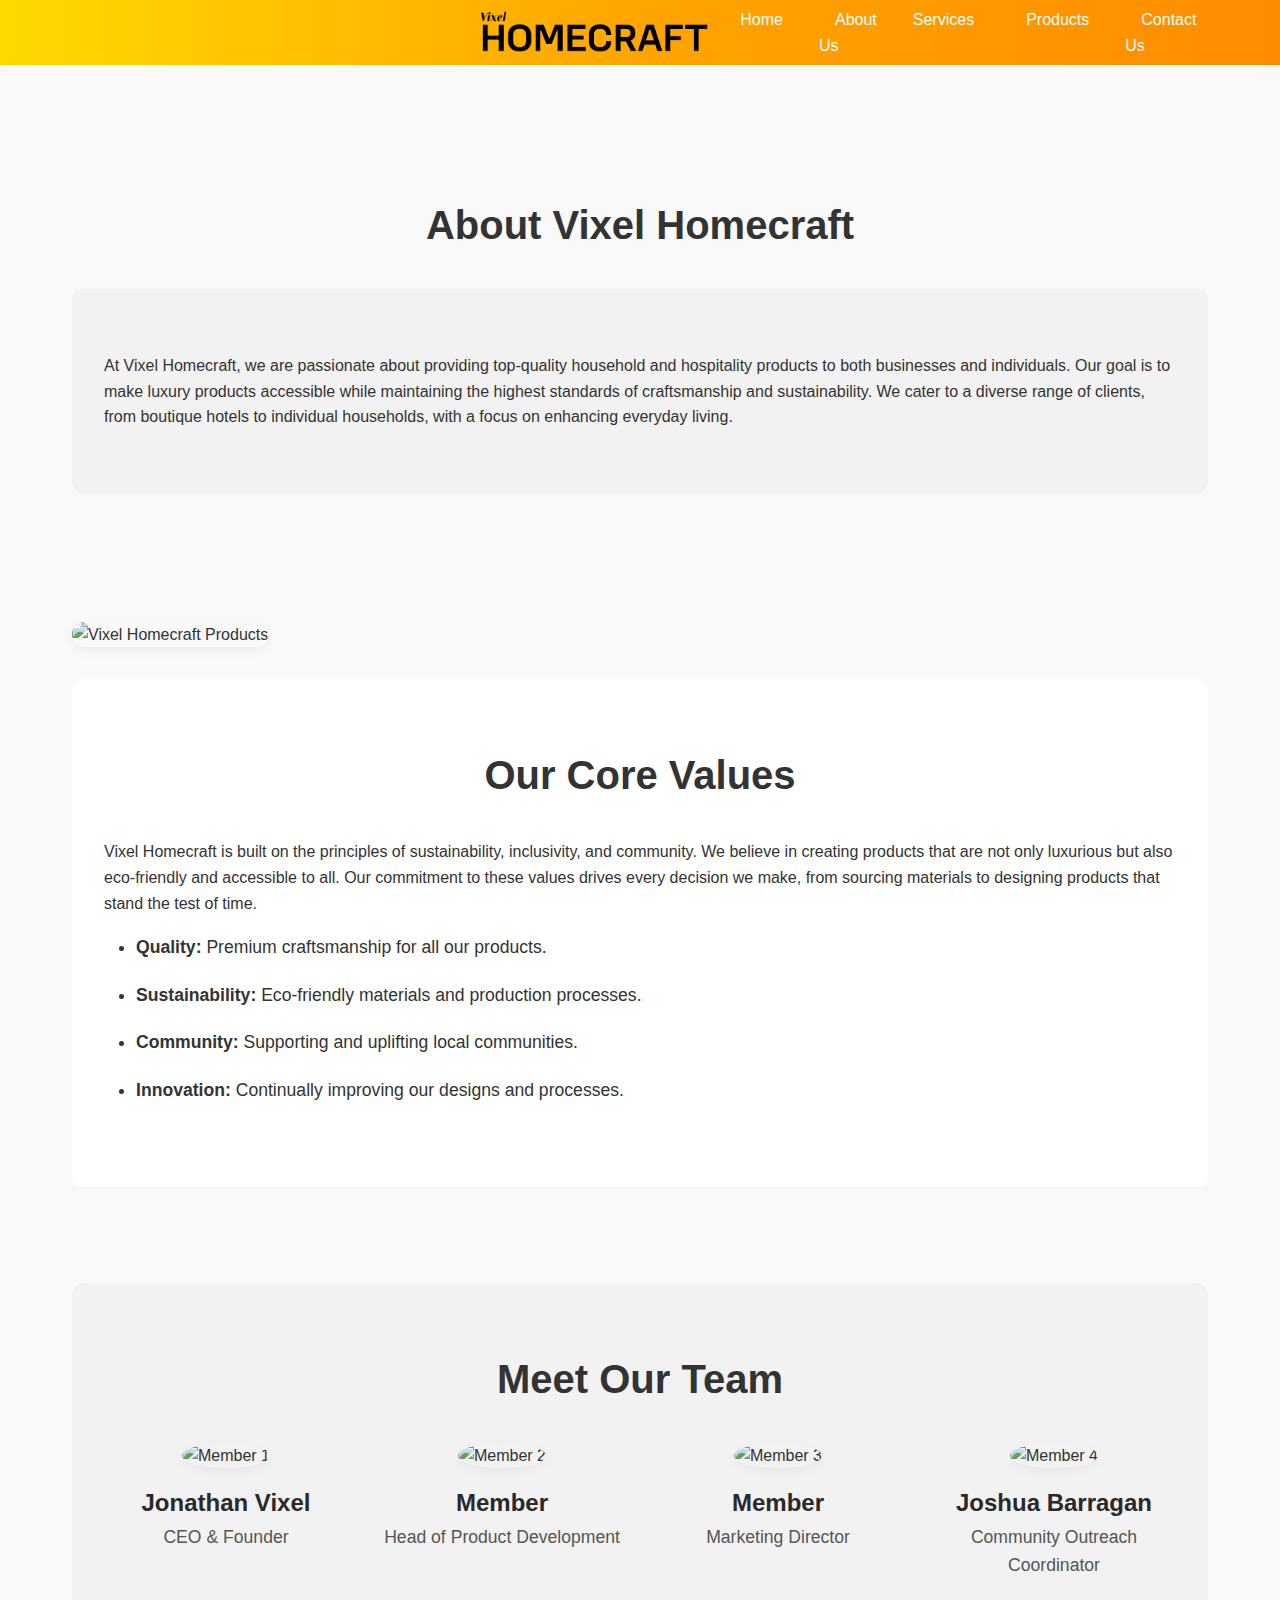
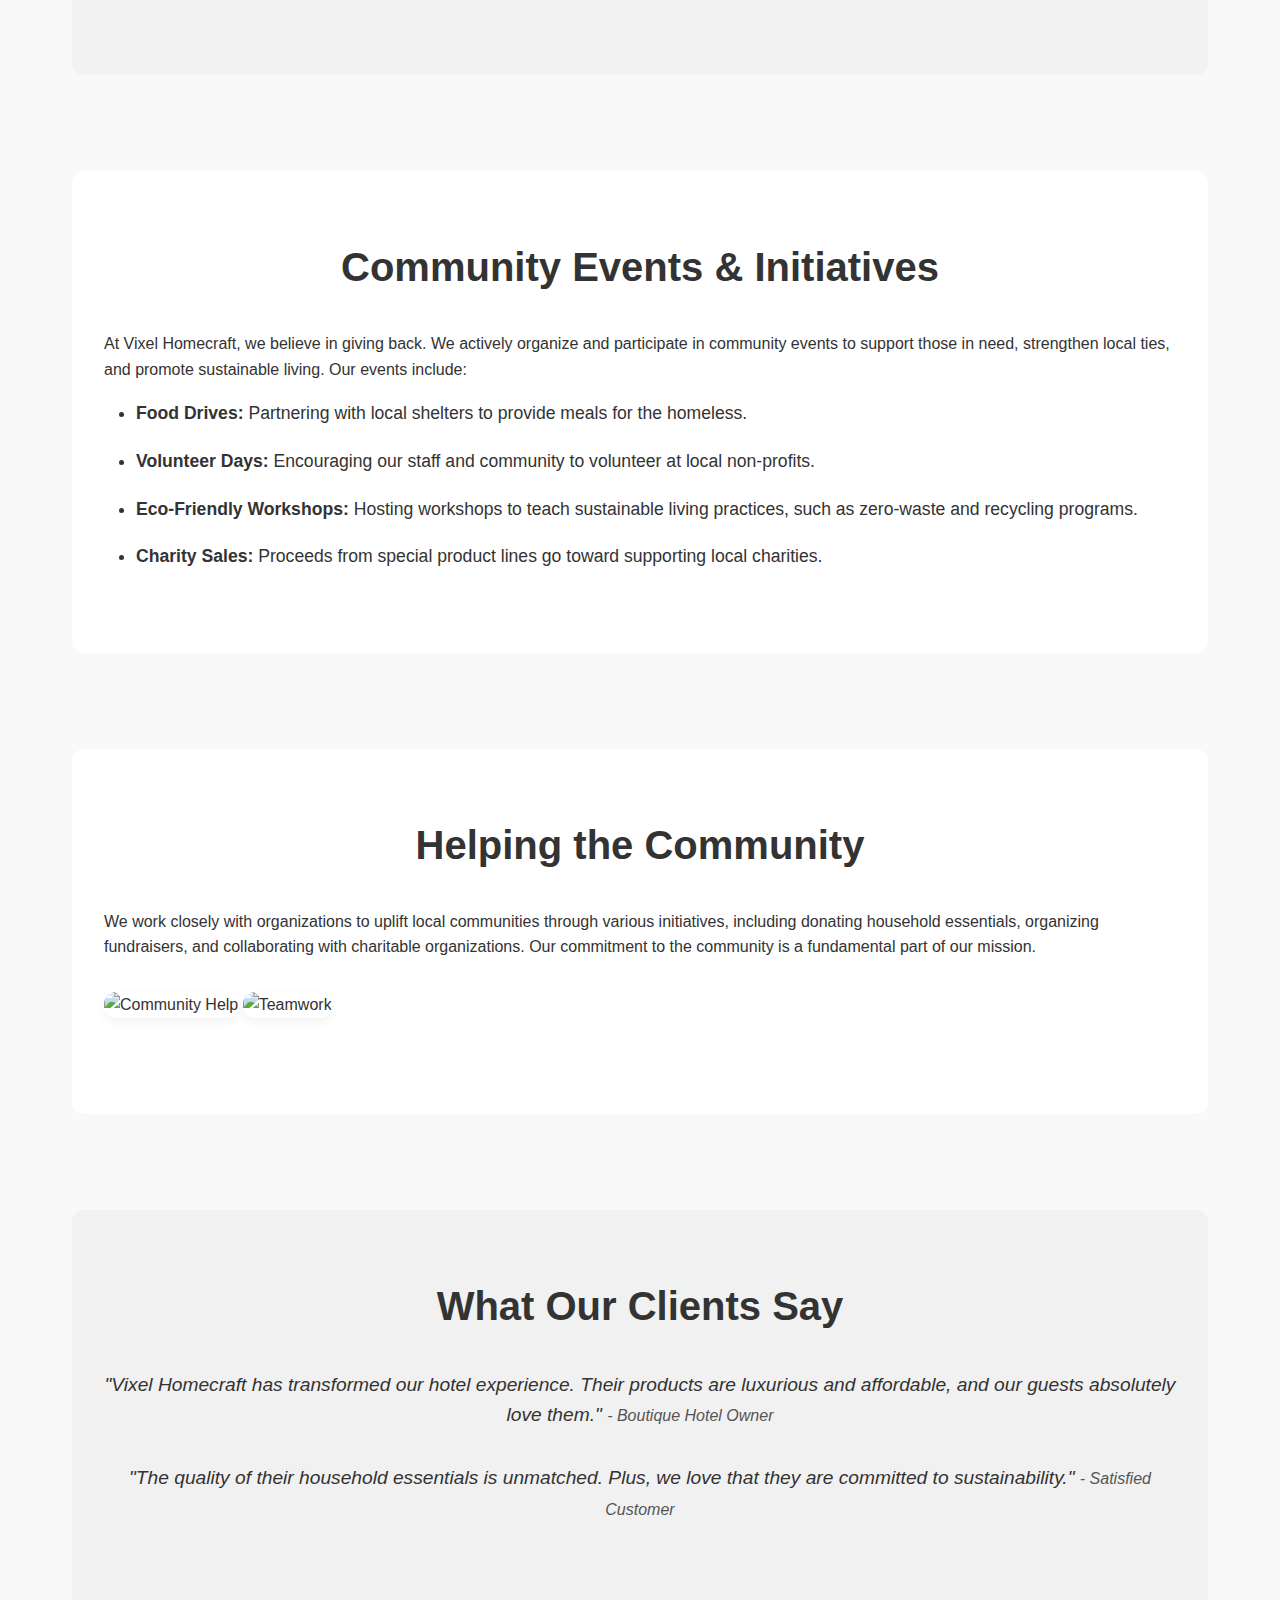
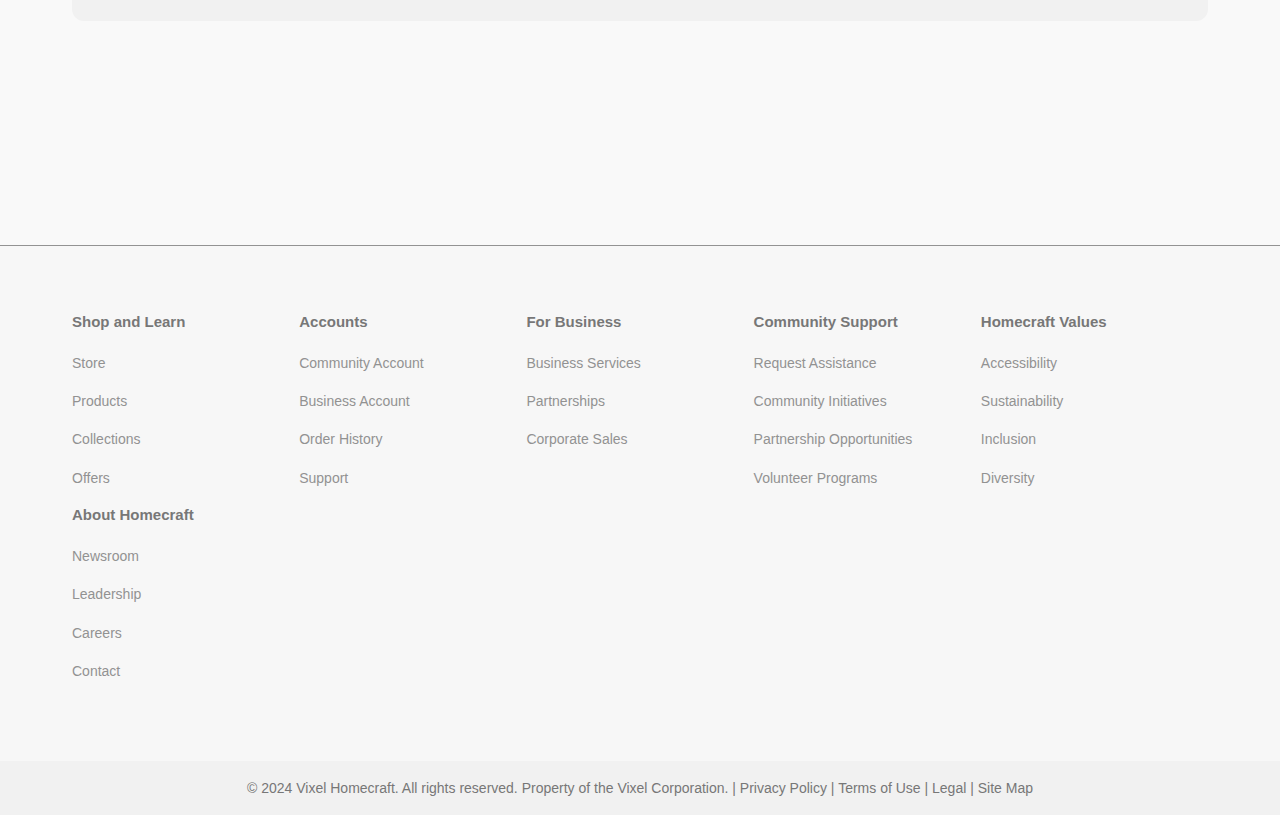
==== about.html @ 106a4007 "Add files via upload" ====
<!DOCTYPE html>
<html lang="en">
<head>
    <meta charset="UTF-8">
    <meta name="viewport" content="width=device-width, initial-scale=1.0">
    <meta http-equiv="X-UA-Compatible" content="ie=edge">
    <title>Vixel Homecraft - About Homecraft</title>
    
    <!-- Favicon -->
    <link rel="icon" href="HClogo1.png" type="image/png">
    
    <link rel="stylesheet" href="about.css">
    <script defer src="script.js"></script>
</head>
<body>
  <!-- Header Section -->
  <header>
    <div class="logo-container">
        <a href="index.html">
            <img src="VixelHovercraftlogo.png" alt="Vixel Homecraft Logo" class="logo">
          </a>
      <h1></h1>
    </div>
    <nav>
      <div class="menu-icon" id="menu-icon">
        <div class="bar"></div>
        <div class="bar"></div>
        <div class="bar"></div>
      </div>
      <ul class="nav-links" id="nav-links">
        <li><a href="index.html">Home</a></li>
        <li><a href="about.html">About Us</a></li>
        <li><a href="#services">Services</a></li>
        <li><a href="#products">Products</a></li>
        <li><a href="contact.html">Contact Us</a></li>
      </ul>
    </nav>
  </header>

 <!-- About Us Section -->
<section id="about-us" class="about-section">
    <div class="container">
        <h1>About Vixel Homecraft</h1>
        
        <!-- Purpose Section -->
        <div class="purpose-section">
            <p>At Vixel Homecraft, we are passionate about providing top-quality household and hospitality products to both businesses and individuals. Our goal is to make luxury products accessible while maintaining the highest standards of craftsmanship and sustainability. We cater to a diverse range of clients, from boutique hotels to individual households, with a focus on enhancing everyday living.</p>
        </div>

        <!-- Image Section -->
        <div class="image-section">
            <img src="purpose-image.png" alt="Vixel Homecraft Products" class="about-image">
        </div>

        <!-- Company Values Section -->
        <div class="values-section">
            <h2>Our Core Values</h2>
            <p>Vixel Homecraft is built on the principles of sustainability, inclusivity, and community. We believe in creating products that are not only luxurious but also eco-friendly and accessible to all. Our commitment to these values drives every decision we make, from sourcing materials to designing products that stand the test of time.</p>
            <ul class="core-values-list">
                <li><strong>Quality:</strong> Premium craftsmanship for all our products.</li>
                <li><strong>Sustainability:</strong> Eco-friendly materials and production processes.</li>
                <li><strong>Community:</strong> Supporting and uplifting local communities.</li>
                <li><strong>Innovation:</strong> Continually improving our designs and processes.</li>
            </ul>
        </div>

        <!-- Team Members Section -->
        <div class="team-section">
            <h2>Meet Our Team</h2>
            <div class="team-members">
                <div class="member">
                    <img src="member1.png" alt="Member 1" class="team-image">
                    <h3>Jonathan Vixel</h3>
                    <p>CEO & Founder</p>
                </div>
                <div class="member">
                    <img src="member2.png" alt="Member 2" class="team-image">
                    <h3>Member</h3>
                    <p>Head of Product Development</p>
                </div>
                <div class="member">
                    <img src="member3.png" alt="Member 3" class="team-image">
                    <h3>Member</h3>
                    <p>Marketing Director</p>
                </div>
                <div class="member">
                    <img src="member4.png" alt="Member 4" class="team-image">
                    <h3>Joshua Barragan</h3>
                    <p>Community Outreach Coordinator</p>
                </div>
            </div>
        </div>

        <!-- Community Events Section -->
        <div class="community-events-section">
            <h2>Community Events & Initiatives</h2>
            <p>At Vixel Homecraft, we believe in giving back. We actively organize and participate in community events to support those in need, strengthen local ties, and promote sustainable living. Our events include:</p>
            <ul class="events-list">
                <li><strong>Food Drives:</strong> Partnering with local shelters to provide meals for the homeless.</li>
                <li><strong>Volunteer Days:</strong> Encouraging our staff and community to volunteer at local non-profits.</li>
                <li><strong>Eco-Friendly Workshops:</strong> Hosting workshops to teach sustainable living practices, such as zero-waste and recycling programs.</li>
                <li><strong>Charity Sales:</strong> Proceeds from special product lines go toward supporting local charities.</li>
            </ul>
        </div>

        <!-- Helping the Community Section -->
        <div class="community-section">
            <h2>Helping the Community</h2>
            <p>We work closely with organizations to uplift local communities through various initiatives, including donating household essentials, organizing fundraisers, and collaborating with charitable organizations. Our commitment to the community is a fundamental part of our mission.</p>
            
            <!-- Community Images within the section -->
            <div class="community-images">
                <img src="community-help.png" alt="Community Help" class="community-image">
                <img src="teamwork.png" alt="Teamwork" class="community-image">
            </div>
        </div>

        <!-- Testimonials Section -->
        <div class="testimonials-section">
            <h2>What Our Clients Say</h2>
            <blockquote class="testimonial">
                "Vixel Homecraft has transformed our hotel experience. Their products are luxurious and affordable, and our guests absolutely love them."
                <cite>- Boutique Hotel Owner</cite>
            </blockquote>
            <blockquote class="testimonial">
                "The quality of their household essentials is unmatched. Plus, we love that they are committed to sustainability."
                <cite>- Satisfied Customer</cite>
            </blockquote>
        </div>
    </div>
</section>

<!-- Footer Section -->
<section class="footer-top">
  <div class="container">
      <div class="footer-top-content">
          <div class="footer-column">
              <h3>Shop and Learn</h3>
              <ul>
                  <li><a href="#">Store</a></li>
                  <li><a href="#">Products</a></li>
                  <li><a href="#">Collections</a></li>
                  <li><a href="#">Offers</a></li>
              </ul>
          </div>
          <div class="footer-column">
              <h3>Accounts</h3>
              <ul>
                  <li><a href="#">Community Account</a></li>
                  <li><a href="#">Business Account</a></li>
                  <li><a href="#">Order History</a></li>
                  <li><a href="#">Support</a></li>
              </ul>
          </div>
          <div class="footer-column">
              <h3>For Business</h3>
              <ul>
                  <li><a href="#">Business Services</a></li>
                  <li><a href="#">Partnerships</a></li>
                  <li><a href="#">Corporate Sales</a></li>
              </ul>
          </div>
          <div class="footer-column">
            <h3>Community Support</h3>
            <ul>
                <li><a href="#">Request Assistance</a></li>
                <li><a href="#">Community Initiatives</a></li>
                <li><a href="#">Partnership Opportunities</a></li>
                <li><a href="#">Volunteer Programs</a></li>
            </ul>
          </div>
          <div class="footer-column">
              <h3>Homecraft Values</h3>
              <ul>
                  <li><a href="#">Accessibility</a></li>
                  <li><a href="#">Sustainability</a></li>
                  <li><a href="#">Inclusion</a></li>
                  <li><a href="#">Diversity</a></li>
              </ul>
          </div>
          <div class="footer-column">
              <h3>About Homecraft</h3>
              <ul>
                  <li><a href="#">Newsroom</a></li>
                  <li><a href="#">Leadership</a></li>
                  <li><a href="#">Careers</a></li>
                  <li><a href="contact.html">Contact</a></li>
              </ul>
          </div>
      </div>
  </div>
</section>

<footer>
  <div class="footer-content">
      <p>&copy; 2024 Vixel Homecraft. All rights reserved. Property of the <a href="https://vixelcorplabs.com/" target="_blank" class="no-style">Vixel Corporation</a>. <span class="separator"> | </span> <a href="/Privacy">Privacy Policy</a><span class="separator"> | </span> <a href="/Terms">Terms of Use</a><span class="separator"> | </span> <a href="legal.html">Legal</a><span class="separator"> | </span> <a href="sitemap.html">Site Map</a></p>
  </div>
</footer>
</body>
</html>
---- about.css ----
/* Reset */
* {
    margin: 0;
    padding: 0;
    box-sizing: border-box;
}

body {
    font-family: 'Arial', sans-serif;
    background-color: #f8f9fa;
    color: #333;
    line-height: 1.6;
}

.container {
    max-width: 1200px;
    margin: 0 auto;
    padding: 2rem;
}

/* About Us Section */
.about-section {
    padding: 6rem 0;
    background-color: #f9f9f9;
    text-align: left;
}

/* Section Headings */
.about-section h1, .about-section h2 {
    font-size: 2.5rem;
    color: #333;
    margin-bottom: 2rem;
    text-align: center;
}

/* Spacing between sections */
.purpose-section, .values-section, .team-section, .community-events-section, .community-section, .testimonials-section {
    margin-bottom: 6rem;
    padding: 4rem 0;
}

/* Section Backgrounds for Visual Separation */
.purpose-section {
    background-color: #f2f2f2;
    padding: 4rem 2rem;
    border-radius: 12px;
}

.values-section, .community-events-section {
    background-color: #ffffff;
    padding: 4rem 2rem;
    border-radius: 12px;
}

.team-section {
    background-color: #f2f2f2;
    padding: 4rem 2rem;
    border-radius: 12px;
}

.community-section {
    background-color: #ffffff;
    padding: 4rem 2rem;
    border-radius: 12px;
}

.testimonials-section {
    background-color: #f2f2f2;
    padding: 4rem 2rem;
    border-radius: 12px;
}

/* Image Section */
.about-image, .community-image {
    max-width: 100%;
    border-radius: 12px;
    box-shadow: 0 4px 10px rgba(151, 151, 151, 0.1);
    margin: 2rem 0;
}

.core-values-list, .events-list {
    list-style-type: disc;
    padding-left: 2rem;
    font-size: 1.1rem;
    line-height: 1.8;
    margin-top: 1rem;
}

.core-values-list li, .events-list li {
    margin-bottom: 1rem;
}

/* Team Section */
.team-section {
    text-align: center;
}

.team-members {
    display: flex;
    justify-content: space-between;
    gap: 2rem;
    flex-wrap: wrap;
}

.member {
    flex: 1 1 200px;
    margin-bottom: 2rem;
}

.team-image {
    max-width: 100%;
    border-radius: 50%;
    box-shadow: 0 4px 10px rgba(151, 151, 151, 0.1);
    margin-bottom: 1rem;
}

.member h3 {
    font-size: 1.5rem;
    color: #292929;
}

.member p {
    font-size: 1.1rem;
    color: #555;
}

/* Testimonials Section */
.testimonials-section {
    text-align: center;
    background-color: #f1f1f1;
    padding: 4rem 2rem;
    border-radius: 12px;
}

.testimonial {
    font-size: 1.2rem;
    font-style: italic;
    margin-bottom: 2rem;
}

.testimonial cite {
    font-size: 1rem;
    color: #555;
}

/* Additional Images Section */
.additional-images {
    display: flex;
    justify-content: space-around;
    gap: 2rem;
    margin-top: 2rem;
}

.community-image {
    max-width: 45%;
    border-radius: 12px;
    box-shadow: 0 4px 10px rgba(151, 151, 151, 0.1);
}

/* Responsive Design */
@media screen and (max-width: 1024px) {
    .team-members, .additional-images {
        flex-direction: column;
        align-items: center;
    }

    .community-image {
        max-width: 100%;
    }
}

/* Increase spacing between sections for small screens */
@media screen and (max-width: 768px) {
    .purpose-section, .values-section, .team-section, .community-events-section, .community-section, .testimonials-section {
        margin-bottom: 5rem;
        padding: 3rem 1rem;
    }
}

/* Footer Top Section */
.footer-top {
    background-color: #f7f7f7;
    padding: 2rem 0;
    border-top: 0.9px solid #939393;
    color: #333;
}
  
.footer-top .container {
    display: flex;
    justify-content: space-between;
    flex-wrap: wrap;
    gap: 3rem;
}
  
.footer-top-content {
    display: flex;
    justify-content: space-between;
    width: 100%;
    flex-wrap: wrap;
}
  
.footer-column {
    flex: 1;
    min-width: 200px;
}
  
.footer-column h3 {
    font-size: 15px;
    margin-bottom: 1rem;
    color: #777777;
    font-weight: bold;
}
  
.footer-column ul {
    list-style: none;
    padding: 0;
}
  
.footer-column ul li {
    margin-bottom: 0.8rem;
}
  
.footer-column ul li a {
    font-size: 14px;
    color: #929292;
    text-decoration: none;
    transition: color 0.3s ease;
}
  
.footer-column ul li a:hover {
    color: #4d4d4d;
    text-decoration: underline;
}
  
/* Footer */
footer {
    background-color: #f1f1f1;
    color: #777777;
    text-align: center;
    padding: 1.0rem;
    font-size: 14px;
}
  
footer a {
    text-decoration: none;
    color: #777777;
}
  
footer a:hover {
    text-decoration: underline;
}
  
footer .separator {
    color: #777777;
}

/* Responsive Design */
@media screen and (max-width: 1024px) {
    .sitemap-categories {
        grid-template-columns: repeat(2, 1fr);
        gap: 2rem;
    }
}

@media screen and (max-width: 768px) {
    .sitemap-categories {
        grid-template-columns: 1fr;
        gap: 2rem;
    }
}

/* Header */
header {
    background: linear-gradient(90deg, #ffd900, #ffa500, #ff8c00);
    color: white;
    display: flex;
    justify-content: space-between;
    align-items: center;
    padding: 0.5rem 30rem;
    position: sticky;
    top: 0;
    z-index: 1000;
    height: 65px;
}

.logo-container {
    display: flex;
    align-items: center;
}

.logo {
    margin-top: 14px;
    height: 50px;
    margin-right: 1rem;
}

nav ul {
    list-style: none;
    display: flex;
    gap: 20px;
}

nav ul li a {
    color: white;
    text-decoration: none;
    font-size: 1rem;
    padding: 8px 16px;
}

.menu-icon {
    display: none;
    flex-direction: column;
    cursor: pointer;
}

.menu-icon .bar {
    width: 25px;
    height: 3px;
    background-color: white;
    margin: 4px;
}

/* Responsive Header */
@media screen and (max-width: 1200px) {
    header {
        padding: 0.5rem 10rem;
    }
}

@media screen and (max-width: 768px) {
    header {
        padding: 0.5rem 2rem;
    }

    nav ul {
        display: none;
        flex-direction: column;
        background: linear-gradient(90deg, #ffd900f6, #ffa600fa, #ff8c00f4);
        position: absolute;
        top: 80px;
        left: 0;
        width: 100%;
    }

    nav ul.show {
        display: flex;
    }

    .menu-icon {
        display: flex;
    }
}
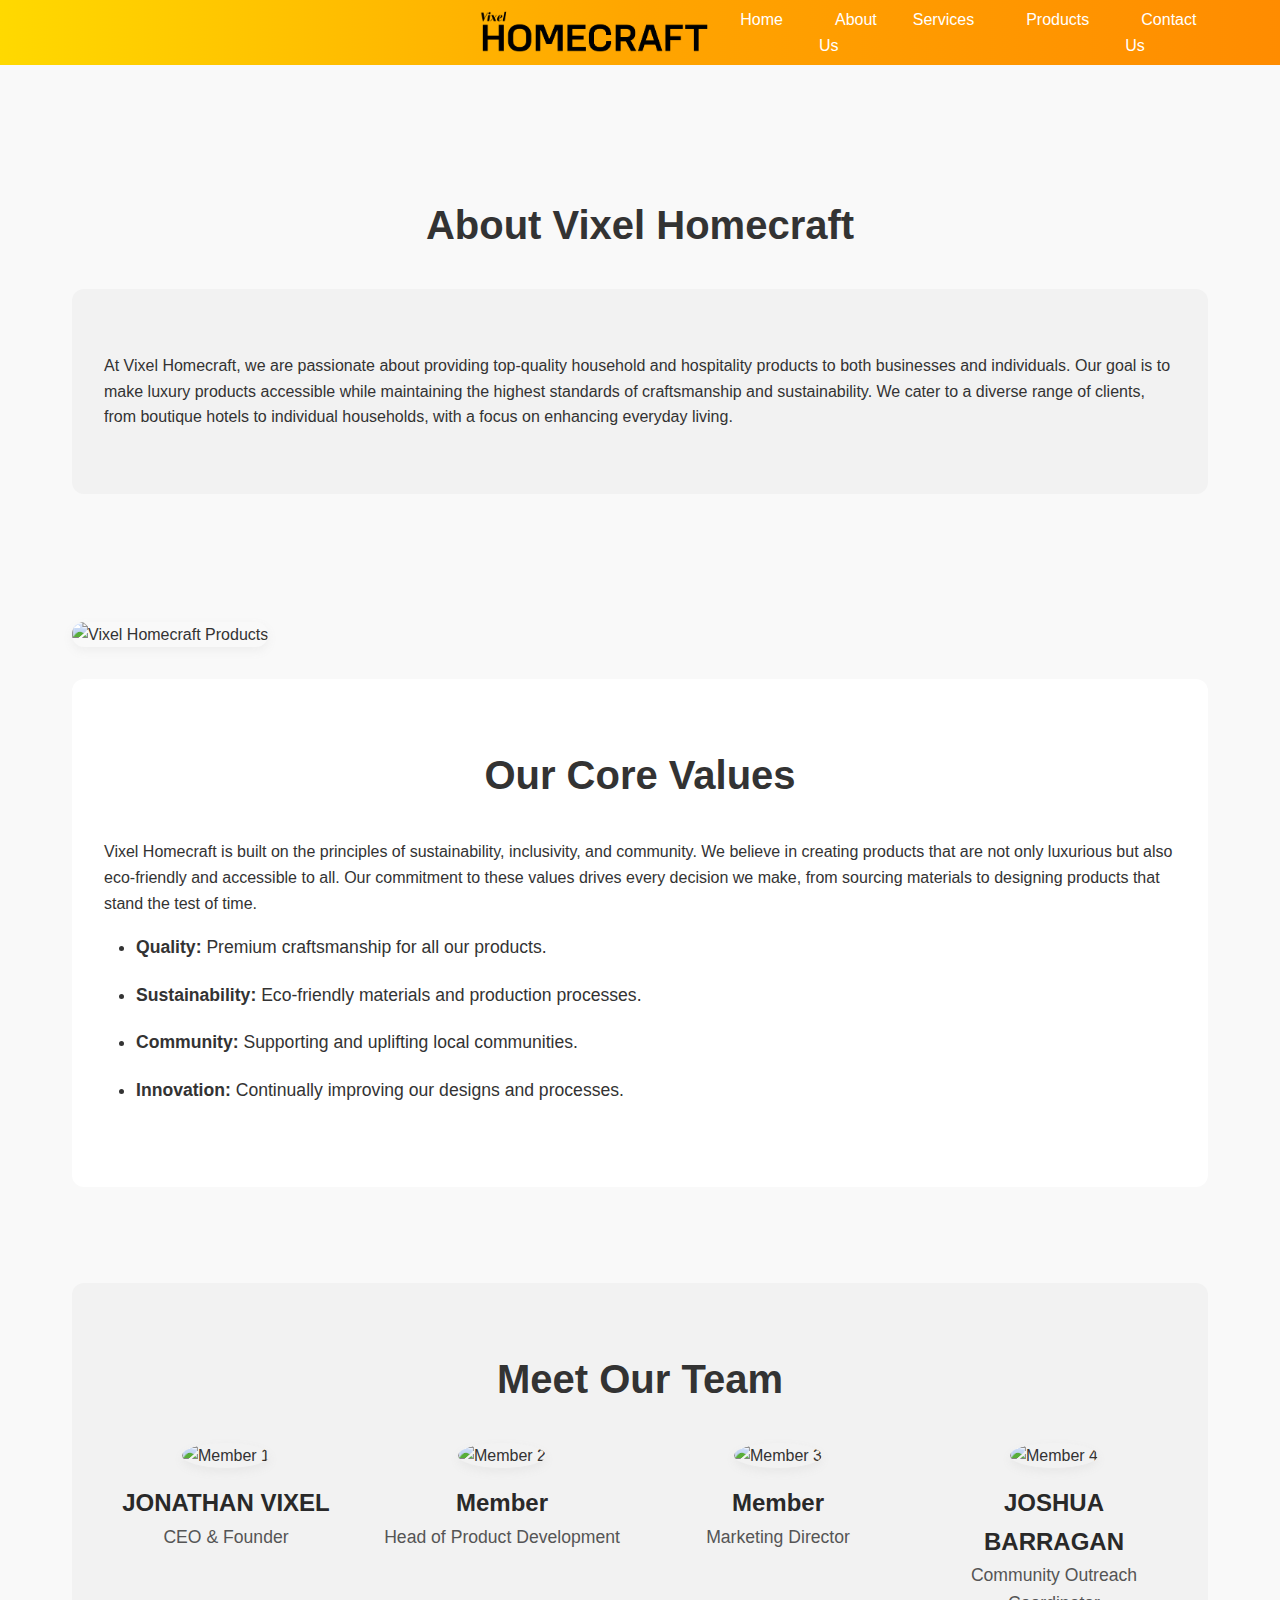
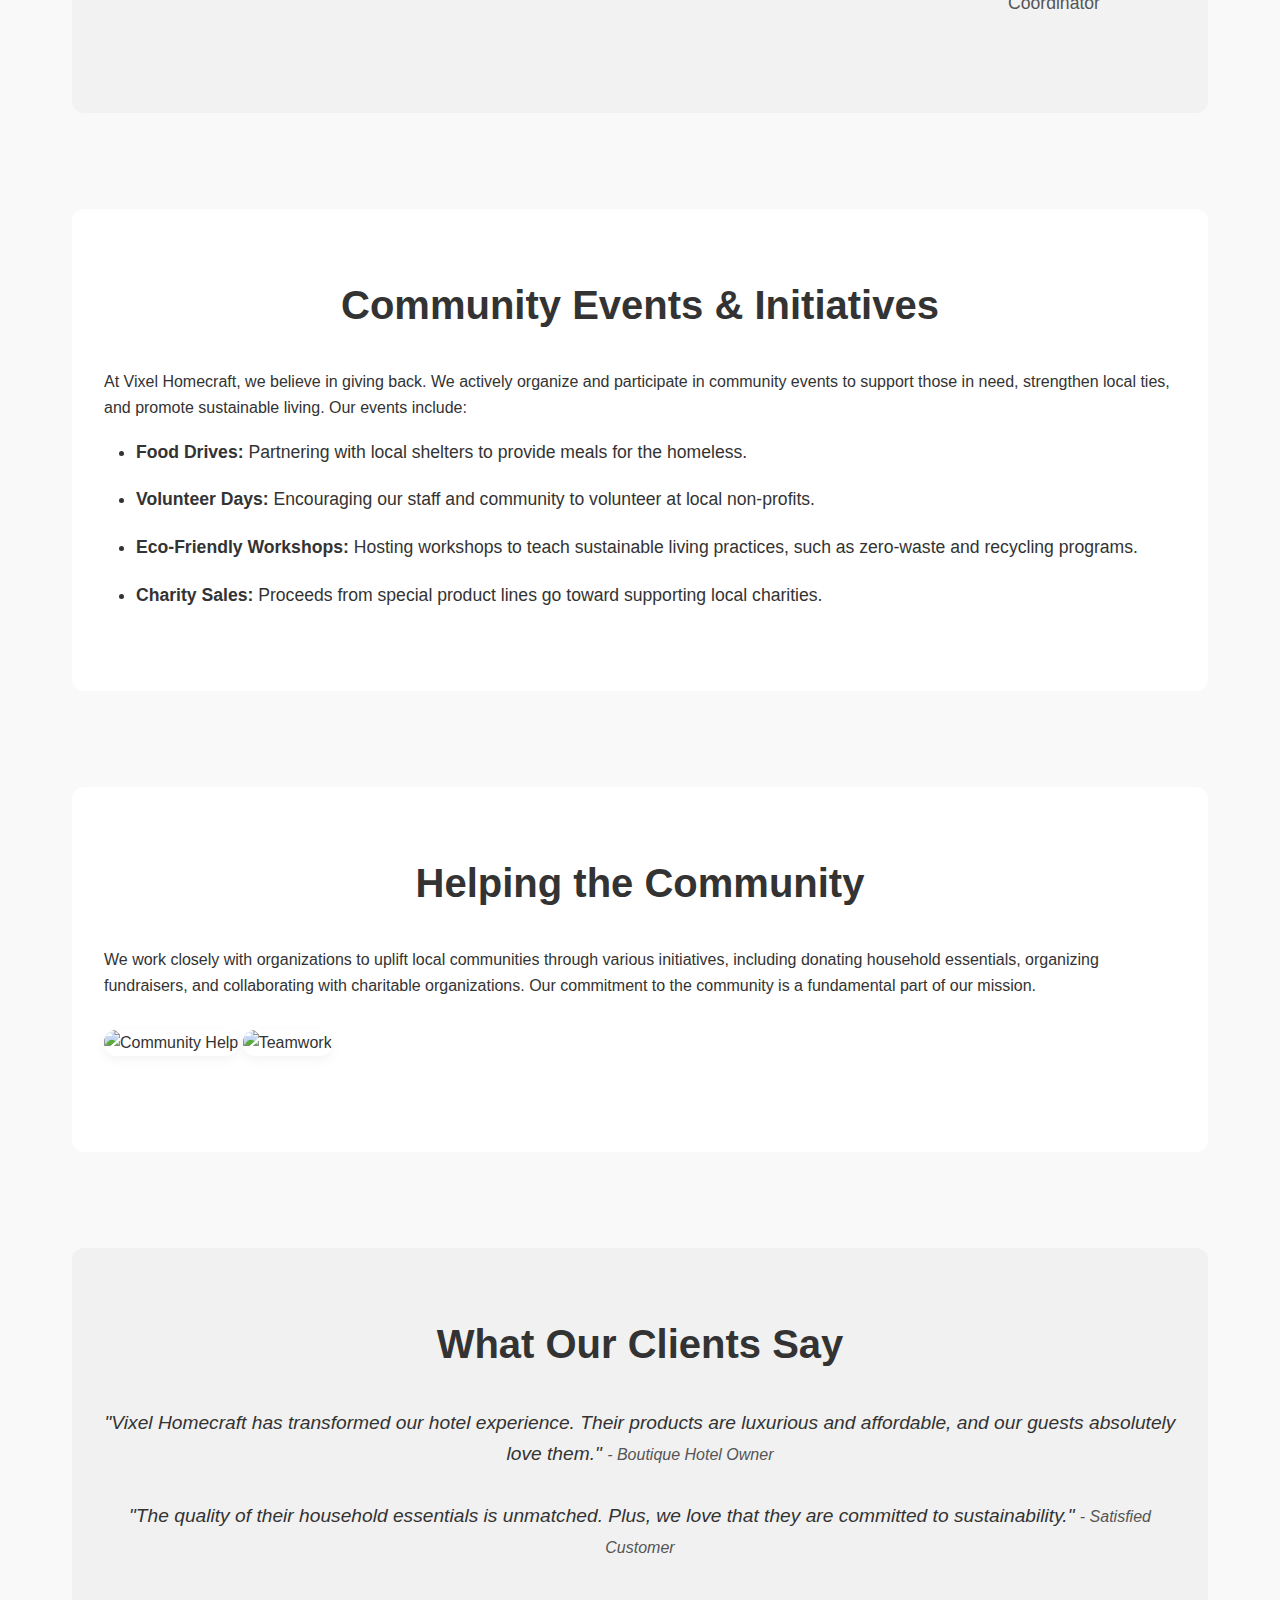
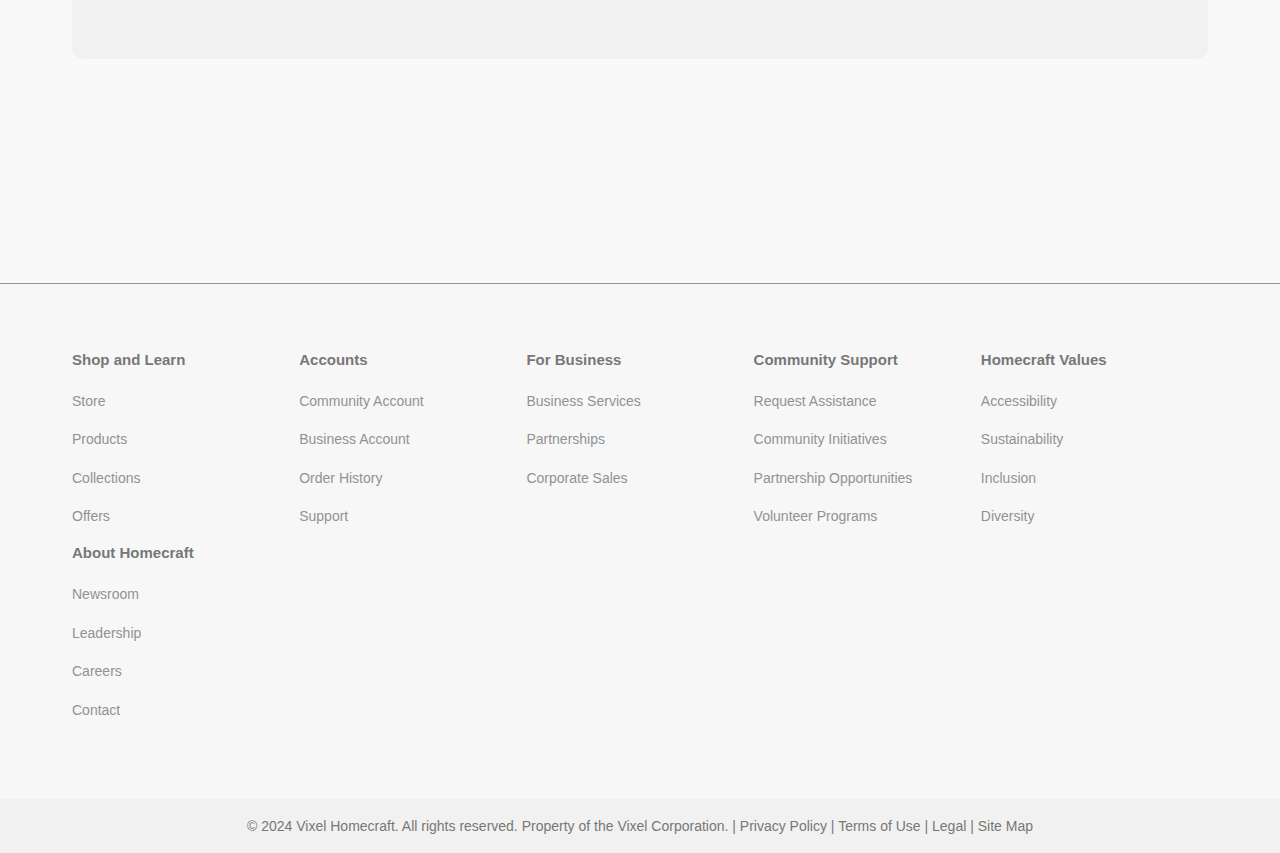
==== commit e9e2534e: "Update about.html" ====
--- a/about.html
+++ b/about.html
@@ -70,7 +70,7 @@
             <div class="team-members">
                 <div class="member">
                     <img src="member1.png" alt="Member 1" class="team-image">
-                    <h3>Jonathan Vixel</h3>
+                    <h3>JONATHAN VIXEL</h3>
                     <p>CEO & Founder</p>
                 </div>
                 <div class="member">
@@ -85,7 +85,7 @@
                 </div>
                 <div class="member">
                     <img src="member4.png" alt="Member 4" class="team-image">
-                    <h3>Joshua Barragan</h3>
+                    <h3>JOSHUA BARRAGAN</h3>
                     <p>Community Outreach Coordinator</p>
                 </div>
             </div>
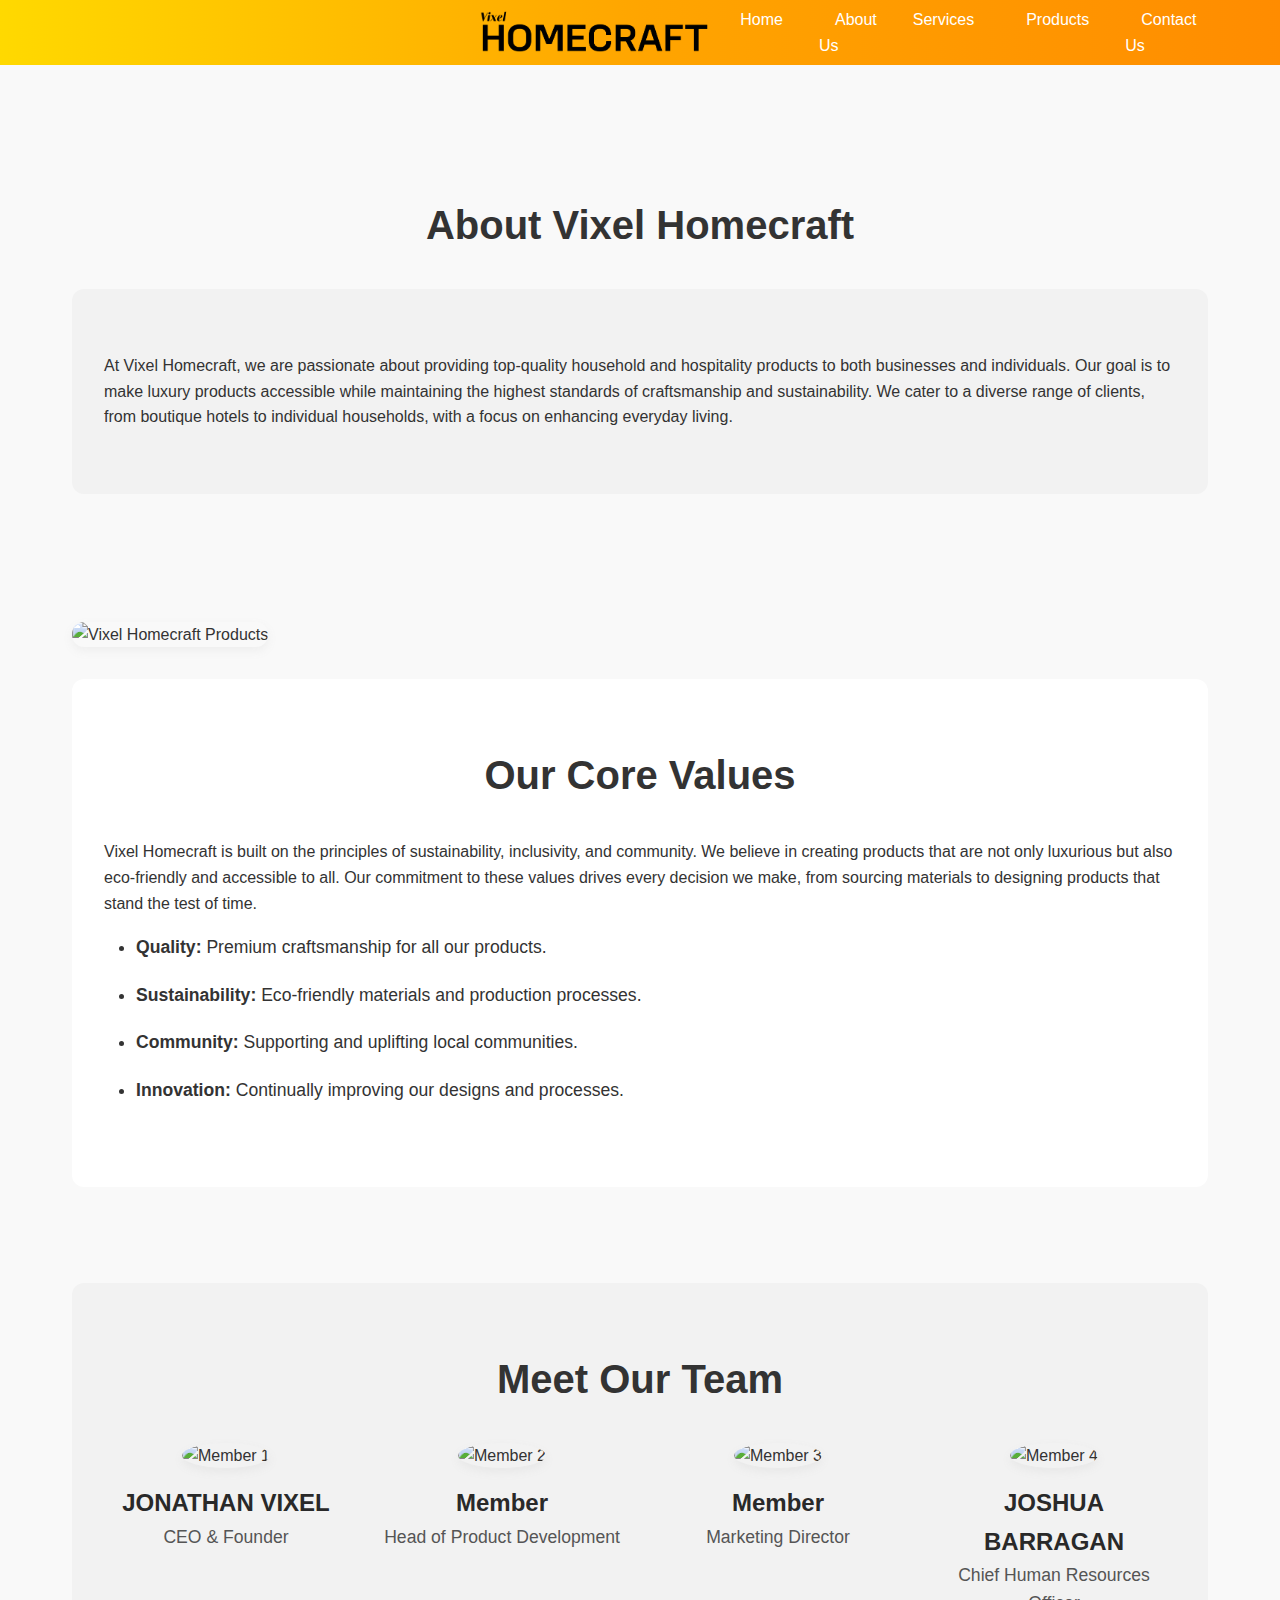
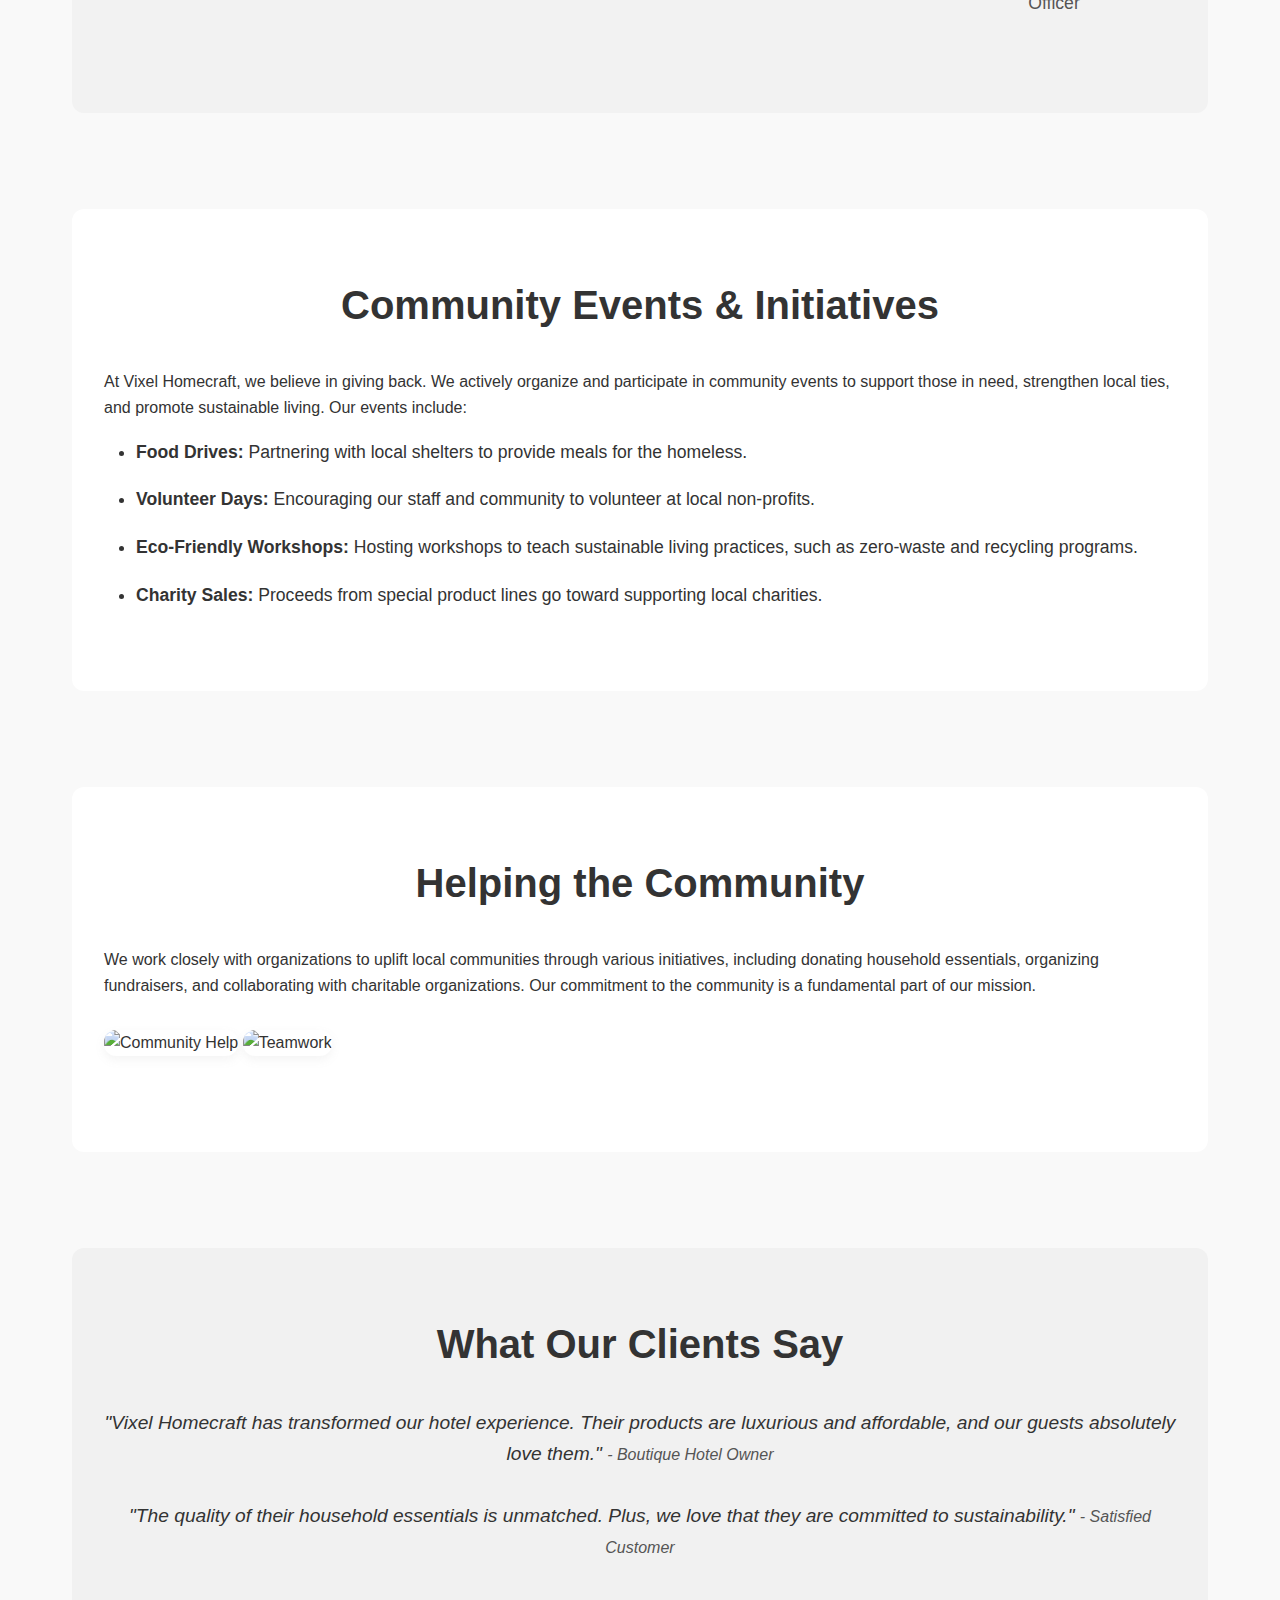
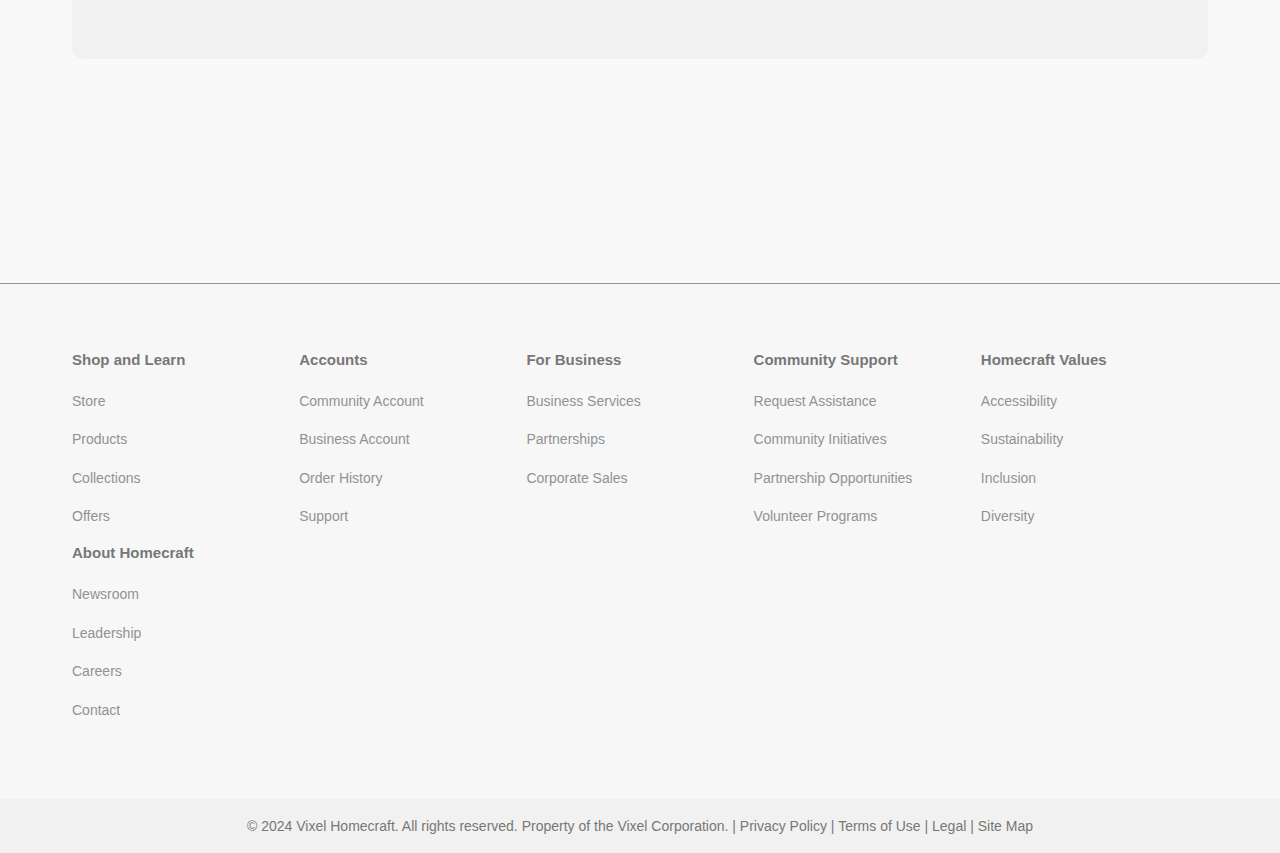
==== commit fd4286b1: "Update about.html" ====
--- a/about.html
+++ b/about.html
@@ -86,7 +86,7 @@
                 <div class="member">
                     <img src="member4.png" alt="Member 4" class="team-image">
                     <h3>JOSHUA BARRAGAN</h3>
-                    <p>Community Outreach Coordinator</p>
+                    <p>Chief Human Resources Officer</p>
                 </div>
             </div>
         </div>
